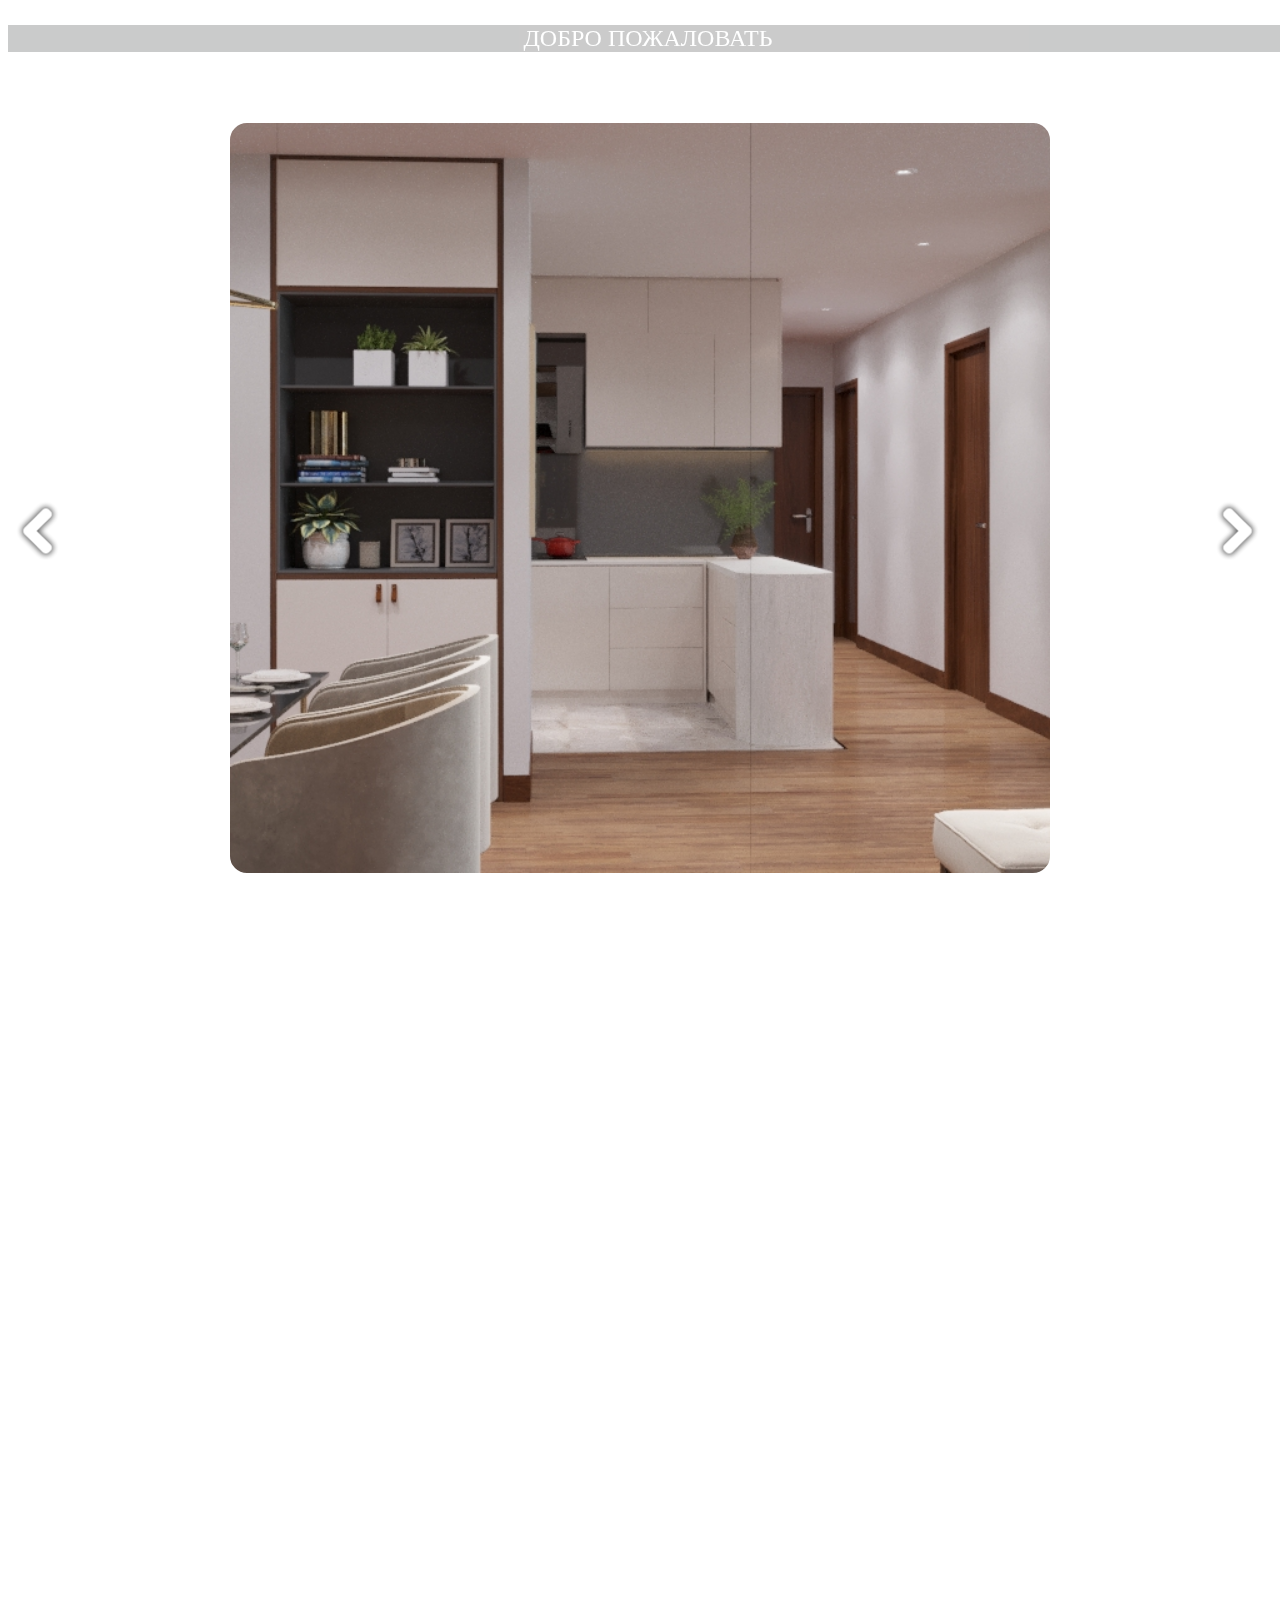
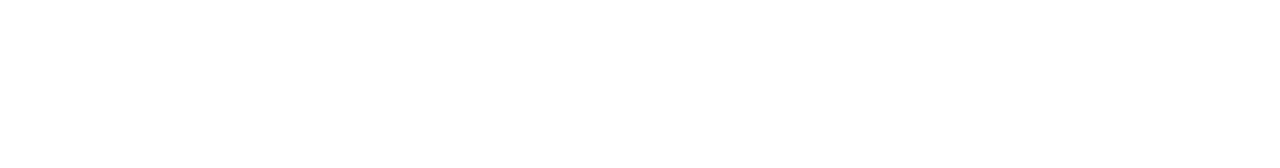
==== gallery/index.html @ bd550adb "Add files via upload" ====
﻿<html style="
    background: url(http://img.netbian.com/file/20120216/1760d0e38c7d7136f4a77739a59f8e5a.jpg);
    background-size: cover;
    background-attachment: fixed;
    background-position-x: 1800px;
    background-position-y: 100;
"><head></head>
<body>
<script type="text/javascript" src="js/jquery.js"></script>
    <script type="text/javascript" src="js/3deye.min.js"></script>
    <script type="text/javascript" src="js/main.js"></script>
    <script type="text/javascript" src="js/fon.js"></script><div style="
    text-align: center;
    color: white;
    background: #13161747;
    opacity: 0.8;
    position: fixed;
    z-index: 999;
    top: 25;
    margin-left: auto;
    margin-right: auto;
    width: 100vw;
    /* height: 250px; */
    /* border: solid white; */
    font-size: 1.5em;
"> ДОБРО ПОЖАЛОВАТЬ
    </div>
<a href="left.html"> <div style="
    border-radius: 8px;
    color: white;
    float: left;
   
    opacity: 0.8;
    position: fixed;
    cursor: pointer;
    z-index: 999;
    top: 120;
    left: 10;
    margin-right: auto;
    width: 50;
    height: 750px;
    /* border: solid white; */
    font-size: 1.7em;
    padding: 5px;
"> <img src="images/left_arrow.png" height="60px" width="auto" style="
    
   
    position: fixed;
    top: 500;
    
">
    </div>
</a>
<div style="
    color: white;
    float: right;
    border-radius: 8px;
    
    opacity: 0.8;
    position: fixed;
    z-index: 999;
    top: 120;
    right: 10;
    margin-right: auto;
    width: 50;
    height: 750px;
    /* border: solid white; */
    font-size: 1.7em;
    padding: 5px;
"> <img src="images/right_arrow.png" height="60px" width="auto" style="
    
   
    position: fixed;
    top: 500;
    
">
    </div>
<div id="Bgrnd" style="background: url(&quot;https://3dmultimedia.github.io/images/1.jpg&quot;) center center / cover; height: 750px; width: 820px; margin-left: auto; margin-right: auto; margin-top: 120px; border-radius: 20px; border: solid white;"><div id="VCc" style="height:100%;width:100%;" class=""></div><img src="https://3dmultimedia.github.io/images/2.jpg" style="display:none;"><img src="https://3dmultimedia.github.io/images/3.jpg" style="display:none;"><img src="https://3dmultimedia.github.io/images/4.jpg" style="display:none;"><img src="https://3dmultimedia.github.io/images/5.jpg" style="display:none;"><img src="https://3dmultimedia.github.io/images/6.jpg" style="display:none;"><img src="https://3dmultimedia.github.io/images/7.jpg" style="display:none;"><img src="https://3dmultimedia.github.io/images/8.jpg" style="display:none;"><img src="https://3dmultimedia.github.io/images/9.jpg" style="display:none;"><img src="https://3dmultimedia.github.io/images/10.jpg" style="display:none;"><img src="https://3dmultimedia.github.io/images/11.jpg" style="display:none;"><img src="https://3dmultimedia.github.io/images/12.jpg" style="display:none;"><img src="https://3dmultimedia.github.io/images/13.jpg" style="display:none;"><img src="https://3dmultimedia.github.io/images/14.jpg" style="display:none;"><img src="https://3dmultimedia.github.io/images/15.jpg" style="display:none;"><img src="https://3dmultimedia.github.io/images/16.jpg" style="display:none;"><img src="https://3dmultimedia.github.io/images/17.jpg" style="display:none;"><img src="https://3dmultimedia.github.io/images/18.jpg" style="display:none;"><img src="https://3dmultimedia.github.io/images/19.jpg" style="display:none;"><img src="https://3dmultimedia.github.io/images/20.jpg" style="display:none;"><img src="https://3dmultimedia.github.io/images/21.jpg" style="display:none;"><img src="https://3dmultimedia.github.io/images/22.jpg" style="display:none;"><img src="https://3dmultimedia.github.io/images/23.jpg" style="display:none;"><img src="https://3dmultimedia.github.io/images/24.jpg" style="display:none;"><img src="https://3dmultimedia.github.io/images/25.jpg" style="display:none;"></div>

<div id="VCc" style="height:100%;width:100%;" class=""></div>


<style type="text/css">.onLoadingDiv{background-color:#00FF00;opacity:0.5;text-align:center;font-size:2em;font:color:#000000;}</style><style type="text/css">.onLoadingDiv{background-color:#00FF00;opacity:0.5;text-align:center;font-size:2em;font:color:#000000;}</style><style type="text/css">.onLoadingDiv{background-color:#00FF00;opacity:0.5;text-align:center;font-size:2em;font:color:#000000;}</style><style type="text/css">.onLoadingDiv{background-color:#00FF00;opacity:0.5;text-align:center;font-size:2em;font:color:#000000;}</style><style type="text/css">.onLoadingDiv{background-color:#00FF00;opacity:0.5;text-align:center;font-size:2em;font:color:#000000;}</style><style type="text/css">.onLoadingDiv{background-color:#00FF00;opacity:0.5;text-align:center;font-size:2em;font:color:#000000;}</style><style type="text/css">.onLoadingDiv{background-color:#00FF00;opacity:0.5;text-align:center;font-size:2em;font:color:#000000;}</style><style type="text/css">.onLoadingDiv{background-color:#00FF00;opacity:0.5;text-align:center;font-size:2em;font:color:#000000;}</style><style type="text/css">.onLoadingDiv{background-color:#00FF00;opacity:0.5;text-align:center;font-size:2em;font:color:#000000;}</style><style type="text/css">.onLoadingDiv{background-color:#00FF00;opacity:0.5;text-align:center;font-size:2em;font:color:#000000;}</style><style type="text/css">.onLoadingDiv{background-color:#00FF00;opacity:0.5;text-align:center;font-size:2em;font:color:#000000;}</style><style type="text/css">.onLoadingDiv{background-color:#00FF00;opacity:0.5;text-align:center;font-size:2em;font:color:#000000;}</style><style type="text/css">.onLoadingDiv{background-color:#00FF00;opacity:0.5;text-align:center;font-size:2em;font:color:#000000;}</style><style type="text/css">.onLoadingDiv{background-color:#00FF00;opacity:0.5;text-align:center;font-size:2em;font:color:#000000;}</style><style type="text/css">.onLoadingDiv{background-color:#00FF00;opacity:0.5;text-align:center;font-size:2em;font:color:#000000;}</style><style type="text/css">.onLoadingDiv{background-color:#00FF00;opacity:0.5;text-align:center;font-size:2em;font:color:#000000;}</style><style type="text/css">.onLoadingDiv{background-color:#00FF00;opacity:0.5;text-align:center;font-size:2em;font:color:#000000;}</style><style type="text/css">.onLoadingDiv{background-color:#00FF00;opacity:0.5;text-align:center;font-size:2em;font:color:#000000;}</style><style type="text/css">.onLoadingDiv{background-color:#00FF00;opacity:0.5;text-align:center;font-size:2em;font:color:#000000;}</style><style type="text/css">.onLoadingDiv{background-color:#00FF00;opacity:0.5;text-align:center;font-size:2em;font:color:#000000;}</style><style type="text/css">.onLoadingDiv{background-color:#00FF00;opacity:0.5;text-align:center;font-size:2em;font:color:#000000;}</style><style type="text/css">.onLoadingDiv{background-color:#00FF00;opacity:0.5;text-align:center;font-size:2em;font:color:#000000;}</style></body><style type="text/css">.onLoadingDiv{background-color:#00FF00;opacity:0.5;text-align:center;font-size:2em;font:color:#000000;}</style><style type="text/css">.onLoadingDiv{background-color:#00FF00;opacity:0.5;text-align:center;font-size:2em;font:color:#000000;}</style></html>
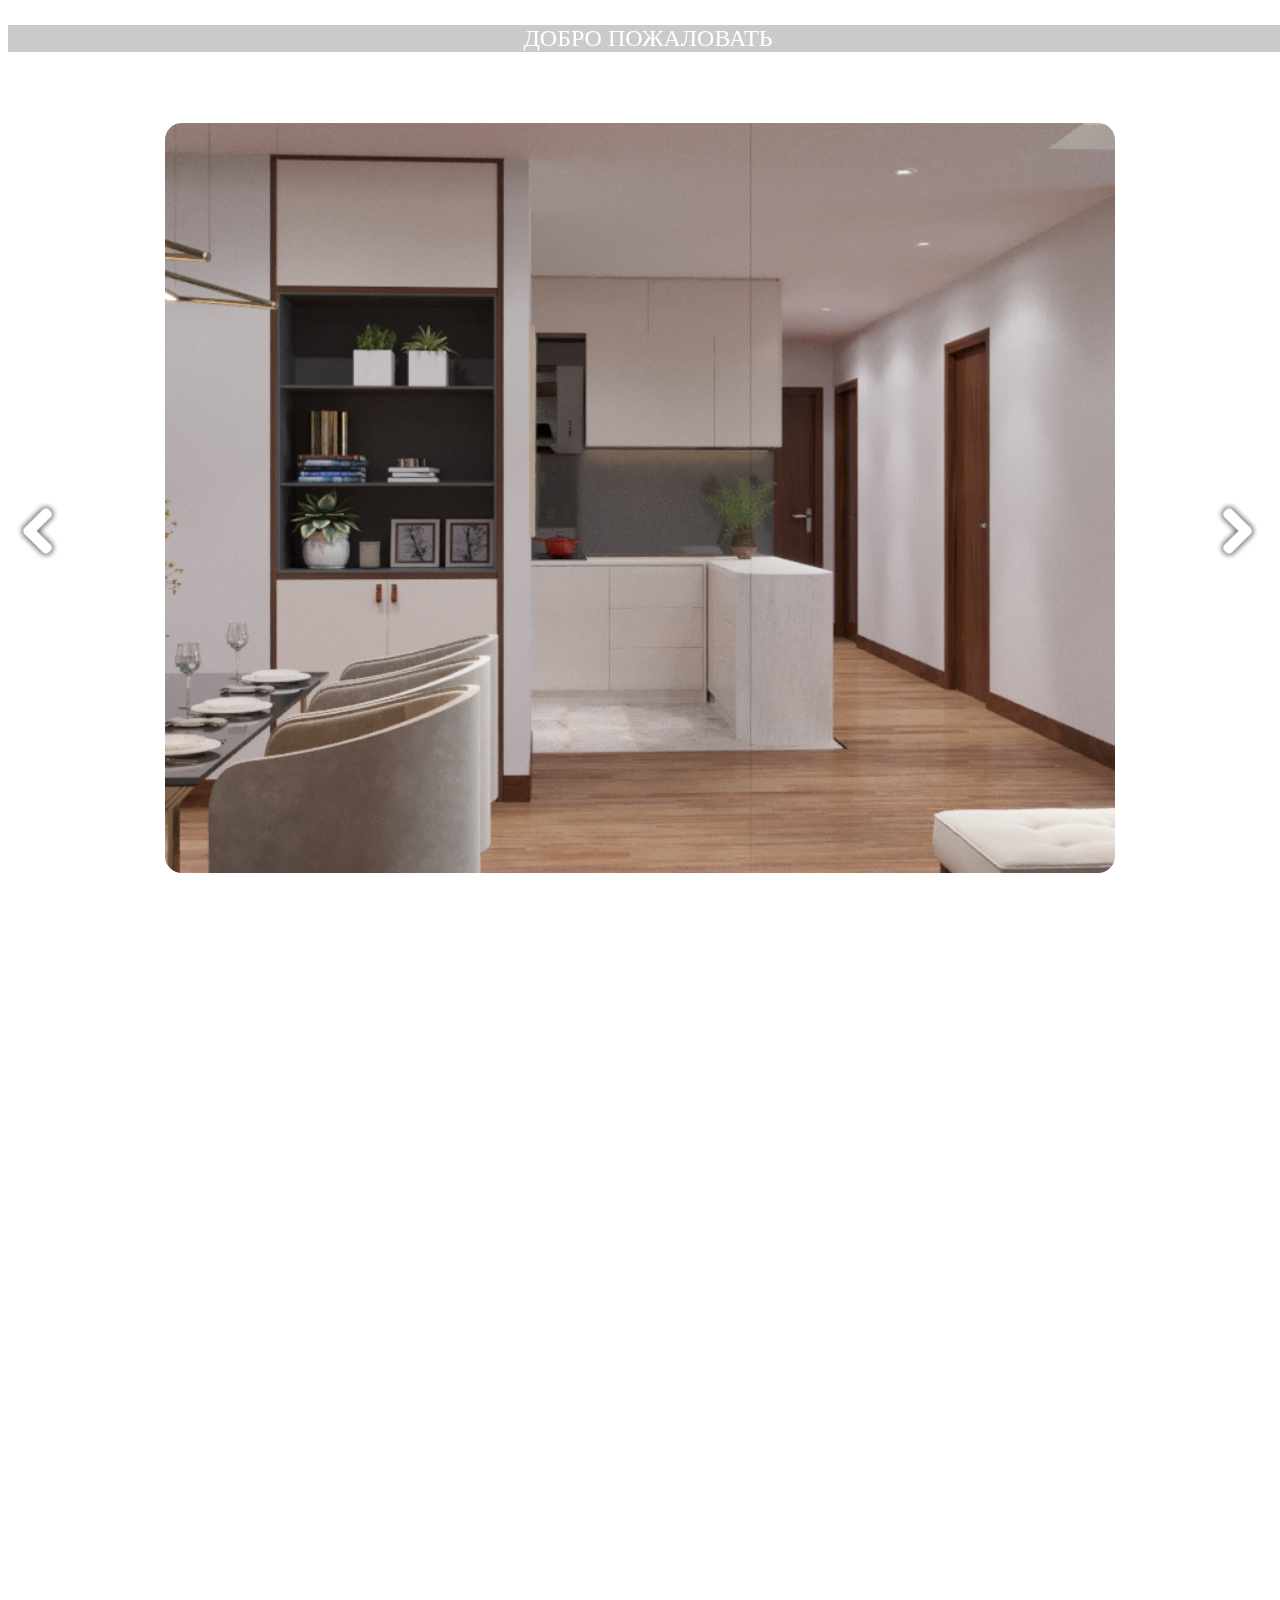
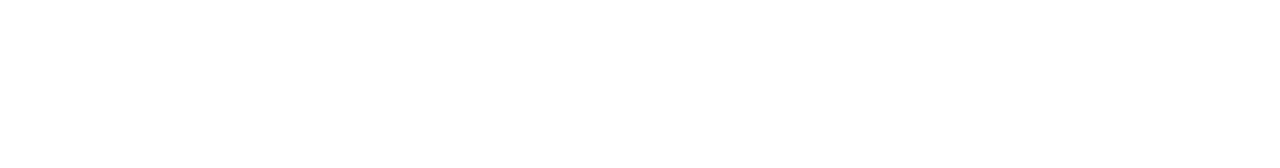
==== commit e84e3561: "Add files via upload" ====
--- a/gallery/index.html
+++ b/gallery/index.html
@@ -1,9 +1,8 @@
 ﻿<html style="
-    background: url(http://img.netbian.com/file/20120216/1760d0e38c7d7136f4a77739a59f8e5a.jpg);
+    background: url(https://s1.1zoom.ru/big3/51/Mountains_Sunrises_and_sunsets_Mug_Vapor_Sun_531363_4252x2883.jpg);
     background-size: cover;
     background-attachment: fixed;
-    background-position-x: 1800px;
-    background-position-y: 100;
+    background-position: center;
 "><head></head>
 <body>
 <script type="text/javascript" src="js/jquery.js"></script>
@@ -75,9 +74,9 @@
     
 ">
     </div>
-<div id="Bgrnd" style="background: url(&quot;https://3dmultimedia.github.io/images/1.jpg&quot;) center center / cover; height: 750px; width: 820px; margin-left: auto; margin-right: auto; margin-top: 120px; border-radius: 20px; border: solid white;"><div id="VCc" style="height:100%;width:100%;" class=""></div><img src="https://3dmultimedia.github.io/images/2.jpg" style="display:none;"><img src="https://3dmultimedia.github.io/images/3.jpg" style="display:none;"><img src="https://3dmultimedia.github.io/images/4.jpg" style="display:none;"><img src="https://3dmultimedia.github.io/images/5.jpg" style="display:none;"><img src="https://3dmultimedia.github.io/images/6.jpg" style="display:none;"><img src="https://3dmultimedia.github.io/images/7.jpg" style="display:none;"><img src="https://3dmultimedia.github.io/images/8.jpg" style="display:none;"><img src="https://3dmultimedia.github.io/images/9.jpg" style="display:none;"><img src="https://3dmultimedia.github.io/images/10.jpg" style="display:none;"><img src="https://3dmultimedia.github.io/images/11.jpg" style="display:none;"><img src="https://3dmultimedia.github.io/images/12.jpg" style="display:none;"><img src="https://3dmultimedia.github.io/images/13.jpg" style="display:none;"><img src="https://3dmultimedia.github.io/images/14.jpg" style="display:none;"><img src="https://3dmultimedia.github.io/images/15.jpg" style="display:none;"><img src="https://3dmultimedia.github.io/images/16.jpg" style="display:none;"><img src="https://3dmultimedia.github.io/images/17.jpg" style="display:none;"><img src="https://3dmultimedia.github.io/images/18.jpg" style="display:none;"><img src="https://3dmultimedia.github.io/images/19.jpg" style="display:none;"><img src="https://3dmultimedia.github.io/images/20.jpg" style="display:none;"><img src="https://3dmultimedia.github.io/images/21.jpg" style="display:none;"><img src="https://3dmultimedia.github.io/images/22.jpg" style="display:none;"><img src="https://3dmultimedia.github.io/images/23.jpg" style="display:none;"><img src="https://3dmultimedia.github.io/images/24.jpg" style="display:none;"><img src="https://3dmultimedia.github.io/images/25.jpg" style="display:none;"></div>
+<div id="Bgrnd" style="background: url(&quot;https://3dmultimedia.github.io/images/1.jpg&quot;) center center / cover;height: 750px;width: 950px;margin-left: auto;margin-right: auto;margin-top: 120px;border-radius: 20px;border: solid white;"><div id="VCc" style="height:100%;width:100%;" class=""></div><img src="https://3dmultimedia.github.io/images/2.jpg" style="display:none;"><img src="https://3dmultimedia.github.io/images/3.jpg" style="display:none;"><img src="https://3dmultimedia.github.io/images/4.jpg" style="display:none;"><img src="https://3dmultimedia.github.io/images/5.jpg" style="display:none;"><img src="https://3dmultimedia.github.io/images/6.jpg" style="display:none;"><img src="https://3dmultimedia.github.io/images/7.jpg" style="display:none;"><img src="https://3dmultimedia.github.io/images/8.jpg" style="display:none;"><img src="https://3dmultimedia.github.io/images/9.jpg" style="display:none;"><img src="https://3dmultimedia.github.io/images/10.jpg" style="display:none;"><img src="https://3dmultimedia.github.io/images/11.jpg" style="display:none;"><img src="https://3dmultimedia.github.io/images/12.jpg" style="display:none;"><img src="https://3dmultimedia.github.io/images/13.jpg" style="display:none;"><img src="https://3dmultimedia.github.io/images/14.jpg" style="display:none;"><img src="https://3dmultimedia.github.io/images/15.jpg" style="display:none;"><img src="https://3dmultimedia.github.io/images/16.jpg" style="display:none;"><img src="https://3dmultimedia.github.io/images/17.jpg" style="display:none;"><img src="https://3dmultimedia.github.io/images/18.jpg" style="display:none;"><img src="https://3dmultimedia.github.io/images/19.jpg" style="display:none;"><img src="https://3dmultimedia.github.io/images/20.jpg" style="display:none;"><img src="https://3dmultimedia.github.io/images/21.jpg" style="display:none;"><img src="https://3dmultimedia.github.io/images/22.jpg" style="display:none;"><img src="https://3dmultimedia.github.io/images/23.jpg" style="display:none;"><img src="https://3dmultimedia.github.io/images/24.jpg" style="display:none;"><img src="https://3dmultimedia.github.io/images/25.jpg" style="display:none;"></div>
 
 <div id="VCc" style="height:100%;width:100%;" class=""></div>
 
 
-<style type="text/css">.onLoadingDiv{background-color:#00FF00;opacity:0.5;text-align:center;font-size:2em;font:color:#000000;}</style><style type="text/css">.onLoadingDiv{background-color:#00FF00;opacity:0.5;text-align:center;font-size:2em;font:color:#000000;}</style><style type="text/css">.onLoadingDiv{background-color:#00FF00;opacity:0.5;text-align:center;font-size:2em;font:color:#000000;}</style><style type="text/css">.onLoadingDiv{background-color:#00FF00;opacity:0.5;text-align:center;font-size:2em;font:color:#000000;}</style><style type="text/css">.onLoadingDiv{background-color:#00FF00;opacity:0.5;text-align:center;font-size:2em;font:color:#000000;}</style><style type="text/css">.onLoadingDiv{background-color:#00FF00;opacity:0.5;text-align:center;font-size:2em;font:color:#000000;}</style><style type="text/css">.onLoadingDiv{background-color:#00FF00;opacity:0.5;text-align:center;font-size:2em;font:color:#000000;}</style><style type="text/css">.onLoadingDiv{background-color:#00FF00;opacity:0.5;text-align:center;font-size:2em;font:color:#000000;}</style><style type="text/css">.onLoadingDiv{background-color:#00FF00;opacity:0.5;text-align:center;font-size:2em;font:color:#000000;}</style><style type="text/css">.onLoadingDiv{background-color:#00FF00;opacity:0.5;text-align:center;font-size:2em;font:color:#000000;}</style><style type="text/css">.onLoadingDiv{background-color:#00FF00;opacity:0.5;text-align:center;font-size:2em;font:color:#000000;}</style><style type="text/css">.onLoadingDiv{background-color:#00FF00;opacity:0.5;text-align:center;font-size:2em;font:color:#000000;}</style><style type="text/css">.onLoadingDiv{background-color:#00FF00;opacity:0.5;text-align:center;font-size:2em;font:color:#000000;}</style><style type="text/css">.onLoadingDiv{background-color:#00FF00;opacity:0.5;text-align:center;font-size:2em;font:color:#000000;}</style><style type="text/css">.onLoadingDiv{background-color:#00FF00;opacity:0.5;text-align:center;font-size:2em;font:color:#000000;}</style><style type="text/css">.onLoadingDiv{background-color:#00FF00;opacity:0.5;text-align:center;font-size:2em;font:color:#000000;}</style><style type="text/css">.onLoadingDiv{background-color:#00FF00;opacity:0.5;text-align:center;font-size:2em;font:color:#000000;}</style><style type="text/css">.onLoadingDiv{background-color:#00FF00;opacity:0.5;text-align:center;font-size:2em;font:color:#000000;}</style><style type="text/css">.onLoadingDiv{background-color:#00FF00;opacity:0.5;text-align:center;font-size:2em;font:color:#000000;}</style><style type="text/css">.onLoadingDiv{background-color:#00FF00;opacity:0.5;text-align:center;font-size:2em;font:color:#000000;}</style><style type="text/css">.onLoadingDiv{background-color:#00FF00;opacity:0.5;text-align:center;font-size:2em;font:color:#000000;}</style><style type="text/css">.onLoadingDiv{background-color:#00FF00;opacity:0.5;text-align:center;font-size:2em;font:color:#000000;}</style></body><style type="text/css">.onLoadingDiv{background-color:#00FF00;opacity:0.5;text-align:center;font-size:2em;font:color:#000000;}</style><style type="text/css">.onLoadingDiv{background-color:#00FF00;opacity:0.5;text-align:center;font-size:2em;font:color:#000000;}</style></html>+<style type="text/css">.onLoadingDiv{background-color:#00FF00;opacity:0.5;text-align:center;font-size:2em;font:color:#000000;}</style><style type="text/css">.onLoadingDiv{background-color:#00FF00;opacity:0.5;text-align:center;font-size:2em;font:color:#000000;}</style><style type="text/css">.onLoadingDiv{background-color:#00FF00;opacity:0.5;text-align:center;font-size:2em;font:color:#000000;}</style><style type="text/css">.onLoadingDiv{background-color:#00FF00;opacity:0.5;text-align:center;font-size:2em;font:color:#000000;}</style><style type="text/css">.onLoadingDiv{background-color:#00FF00;opacity:0.5;text-align:center;font-size:2em;font:color:#000000;}</style><style type="text/css">.onLoadingDiv{background-color:#00FF00;opacity:0.5;text-align:center;font-size:2em;font:color:#000000;}</style><style type="text/css">.onLoadingDiv{background-color:#00FF00;opacity:0.5;text-align:center;font-size:2em;font:color:#000000;}</style><style type="text/css">.onLoadingDiv{background-color:#00FF00;opacity:0.5;text-align:center;font-size:2em;font:color:#000000;}</style><style type="text/css">.onLoadingDiv{background-color:#00FF00;opacity:0.5;text-align:center;font-size:2em;font:color:#000000;}</style><style type="text/css">.onLoadingDiv{background-color:#00FF00;opacity:0.5;text-align:center;font-size:2em;font:color:#000000;}</style><style type="text/css">.onLoadingDiv{background-color:#00FF00;opacity:0.5;text-align:center;font-size:2em;font:color:#000000;}</style><style type="text/css">.onLoadingDiv{background-color:#00FF00;opacity:0.5;text-align:center;font-size:2em;font:color:#000000;}</style><style type="text/css">.onLoadingDiv{background-color:#00FF00;opacity:0.5;text-align:center;font-size:2em;font:color:#000000;}</style><style type="text/css">.onLoadingDiv{background-color:#00FF00;opacity:0.5;text-align:center;font-size:2em;font:color:#000000;}</style><style type="text/css">.onLoadingDiv{background-color:#00FF00;opacity:0.5;text-align:center;font-size:2em;font:color:#000000;}</style><style type="text/css">.onLoadingDiv{background-color:#00FF00;opacity:0.5;text-align:center;font-size:2em;font:color:#000000;}</style><style type="text/css">.onLoadingDiv{background-color:#00FF00;opacity:0.5;text-align:center;font-size:2em;font:color:#000000;}</style><style type="text/css">.onLoadingDiv{background-color:#00FF00;opacity:0.5;text-align:center;font-size:2em;font:color:#000000;}</style><style type="text/css">.onLoadingDiv{background-color:#00FF00;opacity:0.5;text-align:center;font-size:2em;font:color:#000000;}</style><style type="text/css">.onLoadingDiv{background-color:#00FF00;opacity:0.5;text-align:center;font-size:2em;font:color:#000000;}</style><style type="text/css">.onLoadingDiv{background-color:#00FF00;opacity:0.5;text-align:center;font-size:2em;font:color:#000000;}</style><style type="text/css">.onLoadingDiv{background-color:#00FF00;opacity:0.5;text-align:center;font-size:2em;font:color:#000000;}</style><style type="text/css">.onLoadingDiv{background-color:#00FF00;opacity:0.5;text-align:center;font-size:2em;font:color:#000000;}</style><style type="text/css">.onLoadingDiv{background-color:#00FF00;opacity:0.5;text-align:center;font-size:2em;font:color:#000000;}</style><style type="text/css">.onLoadingDiv{background-color:#00FF00;opacity:0.5;text-align:center;font-size:2em;font:color:#000000;}</style><style type="text/css">.onLoadingDiv{background-color:#00FF00;opacity:0.5;text-align:center;font-size:2em;font:color:#000000;}</style></body><style type="text/css">.onLoadingDiv{background-color:#00FF00;opacity:0.5;text-align:center;font-size:2em;font:color:#000000;}</style><style type="text/css">.onLoadingDiv{background-color:#00FF00;opacity:0.5;text-align:center;font-size:2em;font:color:#000000;}</style></html>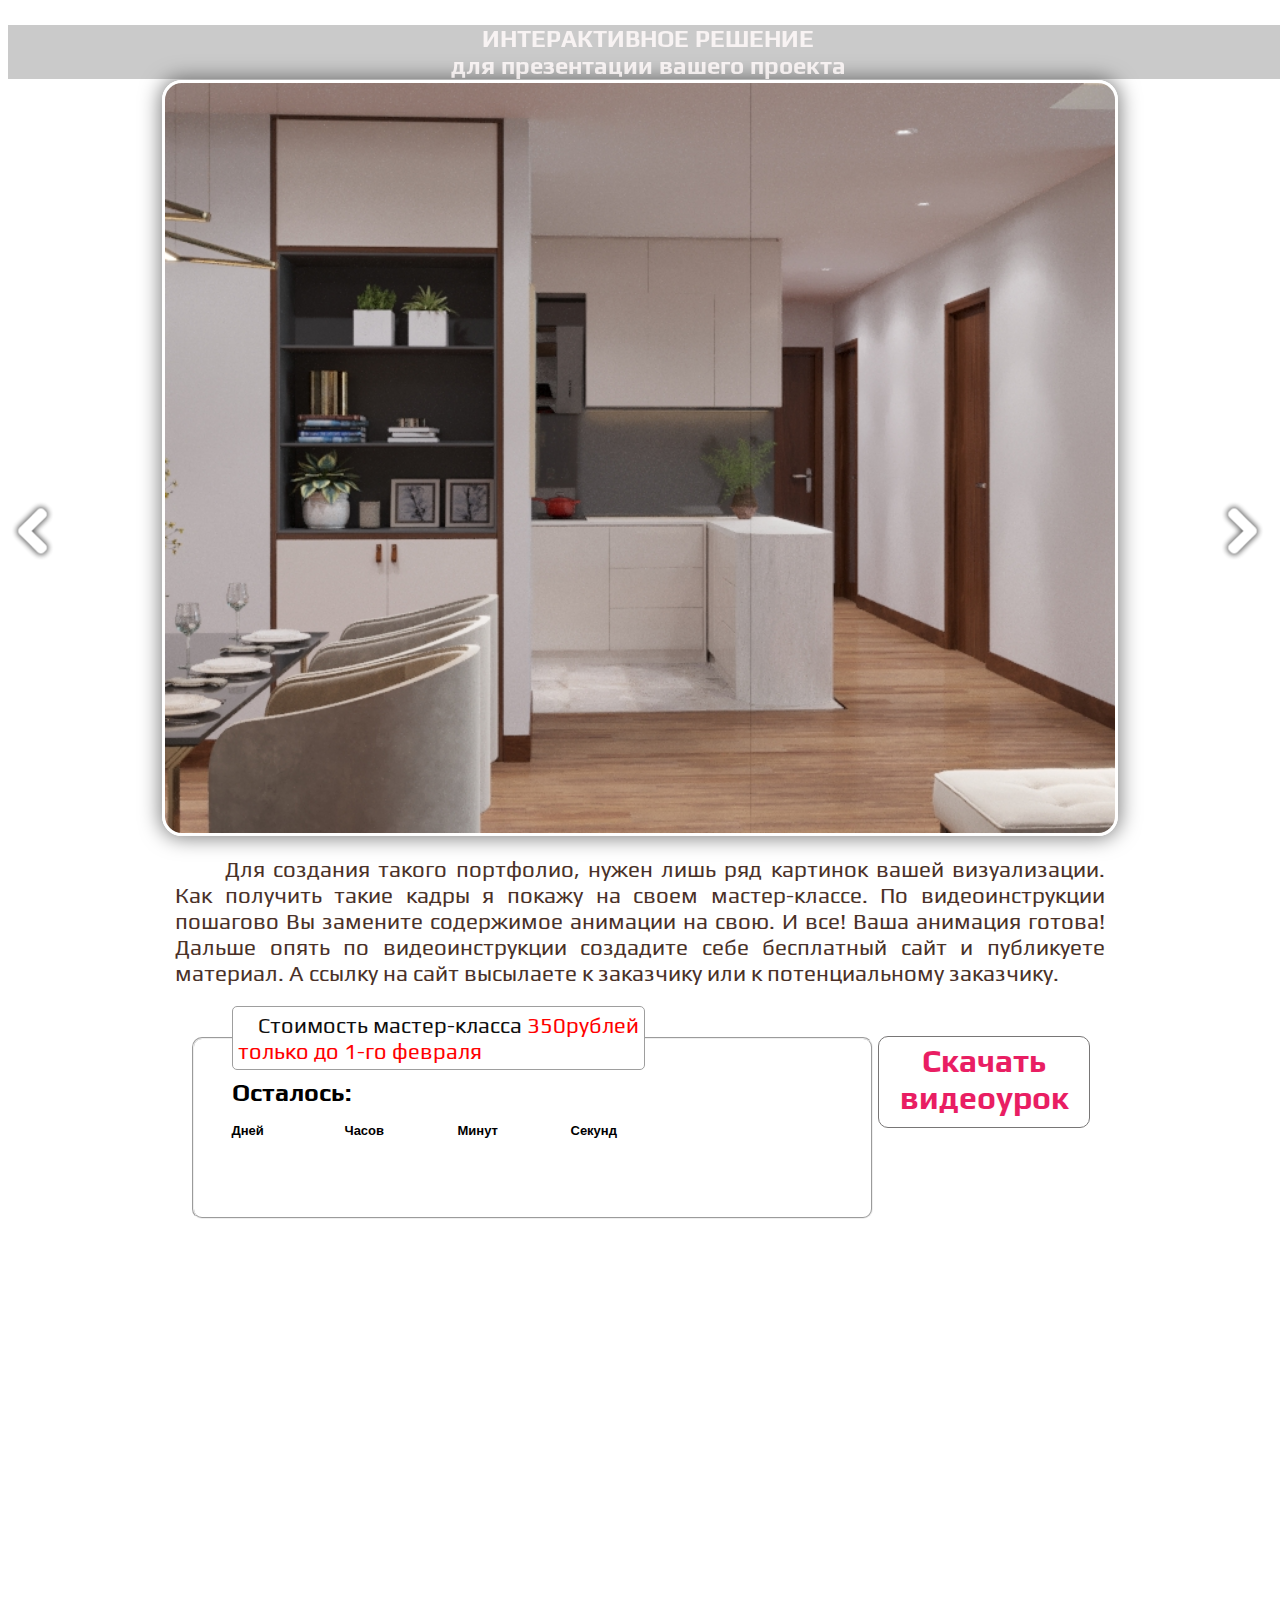
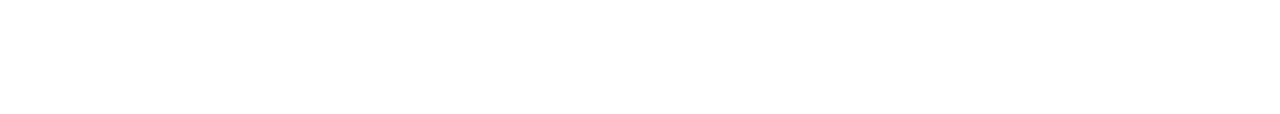
==== commit edc56ef1: "Add files via upload" ====
--- a/gallery/index.html
+++ b/gallery/index.html
@@ -1,18 +1,45 @@
-﻿<html style="
-    background: url(https://s1.1zoom.ru/big3/51/Mountains_Sunrises_and_sunsets_Mug_Vapor_Sun_531363_4252x2883.jpg);
+﻿<html lang="EN" style="
+    background: url(https://fbcd.co/images/products/2a8d09073de214b2a2eba85ddd15f5b6_resize.jpg);
     background-size: cover;
     background-attachment: fixed;
-    background-position: center;
-"><head></head>
+    background-position: right;
+">
+<script type="text/javascript">window["_gaUserPrefs"] = { ioo : function() { return true; } }</script><head>
+<meta charset="UTF8">
+<title>ГАЛЕРЕЯ</title>
+<STYLE>
+.colortext {
+     color: red; /* Красный цвет выделения */
+   }
+  
+</STYLE>
+<link href="https://fonts.googleapis.com/css?family=Play&amp;display=swap" rel="stylesheet">
+<meta http-equiv="Content-Type" content="text/html; charset=UTF-8">
+<link rel="shortcut icon" href="http://www.net-f.ru/favicon.ico" type="image/x-icon">
+
+<script src="https://ajax.googleapis.com/ajax/libs/jquery/3.2.1/jquery.min.js"></script>
+<script src="js/jquery.countdown.js" type="text/javascript"></script>
+<script src="js/jquery.downCount.js" type="text/javascript"></script>
+</head>
 <body>
 <script type="text/javascript" src="js/jquery.js"></script>
     <script type="text/javascript" src="js/3deye.min.js"></script>
+	<script type="text/javascript" src="js/3deye.min2.js"></script>
     <script type="text/javascript" src="js/main.js"></script>
-    <script type="text/javascript" src="js/fon.js"></script><div style="
+	<script type="text/javascript" src="js/fon.js"></script>
+    <script type="text/javascript" src="js/exterior.js"></script>
+	<script type="text/javascript" src="js/fastfood.js"></script>
+	<script type="text/javascript" src="js/shopcenter.js"></script>
+	<script src="js/jquery.countdown.js" type="text/javascript"></script>
+    <script src="js/jquery.downCount.js" type="text/javascript"></script>
+	<link href="https://fonts.googleapis.com/css?family=Play&amp;display=swap" rel="stylesheet">
+	<a href="https://3dmultimedia.github.io"><div style="
     text-align: center;
-    color: white;
-    background: #13161747;
-    opacity: 0.8;
+    color: #f7f0f0;
+	background: #32333352;
+    font-family: 'Play', sans-serif;
+    font-weight: bold;
+   	opacity: 0.8;
     position: fixed;
     z-index: 999;
     top: 25;
@@ -22,50 +49,49 @@
     /* height: 250px; */
     /* border: solid white; */
     font-size: 1.5em;
-"> ДОБРО ПОЖАЛОВАТЬ
+"> ИНТЕРАКТИВНОЕ РЕШЕНИЕ <BR>для презентации вашего проекта
     </div>
+	</a>
 <a href="left.html"> <div style="
-    border-radius: 8px;
+    border-radius: 7px;
     color: white;
     float: left;
-   
     opacity: 0.8;
     position: fixed;
     cursor: pointer;
     z-index: 999;
-    top: 120;
+    top: 150;
     left: 10;
     margin-right: auto;
     width: 50;
     height: 750px;
     /* border: solid white; */
     font-size: 1.7em;
-    padding: 5px;
-"> <img src="images/left_arrow.png" height="60px" width="auto" style="
+    /* padding: 5px; */
+"><img src="images/left_arrow.png" height="60px" width="auto" style="
     
    
     position: fixed;
     top: 500;
     
-">
+"> 
     </div>
-</a>
-<div style="
+	</a>
+<a href="right.html"><div style="
+    border-radius: 7px;
     color: white;
     float: right;
-    border-radius: 8px;
-    
     opacity: 0.8;
     position: fixed;
     z-index: 999;
-    top: 120;
+    top: 150;
     right: 10;
     margin-right: auto;
     width: 50;
     height: 750px;
     /* border: solid white; */
     font-size: 1.7em;
-    padding: 5px;
+    /* padding: 5px; */
 "> <img src="images/right_arrow.png" height="60px" width="auto" style="
     
    
@@ -73,10 +99,105 @@
     top: 500;
     
 ">
-    </div>
-<div id="Bgrnd" style="background: url(&quot;https://3dmultimedia.github.io/images/1.jpg&quot;) center center / cover;height: 750px;width: 950px;margin-left: auto;margin-right: auto;margin-top: 120px;border-radius: 20px;border: solid white;"><div id="VCc" style="height:100%;width:100%;" class=""></div><img src="https://3dmultimedia.github.io/images/2.jpg" style="display:none;"><img src="https://3dmultimedia.github.io/images/3.jpg" style="display:none;"><img src="https://3dmultimedia.github.io/images/4.jpg" style="display:none;"><img src="https://3dmultimedia.github.io/images/5.jpg" style="display:none;"><img src="https://3dmultimedia.github.io/images/6.jpg" style="display:none;"><img src="https://3dmultimedia.github.io/images/7.jpg" style="display:none;"><img src="https://3dmultimedia.github.io/images/8.jpg" style="display:none;"><img src="https://3dmultimedia.github.io/images/9.jpg" style="display:none;"><img src="https://3dmultimedia.github.io/images/10.jpg" style="display:none;"><img src="https://3dmultimedia.github.io/images/11.jpg" style="display:none;"><img src="https://3dmultimedia.github.io/images/12.jpg" style="display:none;"><img src="https://3dmultimedia.github.io/images/13.jpg" style="display:none;"><img src="https://3dmultimedia.github.io/images/14.jpg" style="display:none;"><img src="https://3dmultimedia.github.io/images/15.jpg" style="display:none;"><img src="https://3dmultimedia.github.io/images/16.jpg" style="display:none;"><img src="https://3dmultimedia.github.io/images/17.jpg" style="display:none;"><img src="https://3dmultimedia.github.io/images/18.jpg" style="display:none;"><img src="https://3dmultimedia.github.io/images/19.jpg" style="display:none;"><img src="https://3dmultimedia.github.io/images/20.jpg" style="display:none;"><img src="https://3dmultimedia.github.io/images/21.jpg" style="display:none;"><img src="https://3dmultimedia.github.io/images/22.jpg" style="display:none;"><img src="https://3dmultimedia.github.io/images/23.jpg" style="display:none;"><img src="https://3dmultimedia.github.io/images/24.jpg" style="display:none;"><img src="https://3dmultimedia.github.io/images/25.jpg" style="display:none;"></div>
+    </div> </a>
+<div id="Bgrnd" style="background: url(&quot;images/fastfood/1.jpg&quot;) center center / cover; box-shadow: 0 0 20px 2px rgba(0,0,0,0.5);height: 750px; width: 950px; margin-left: auto; margin-right: auto; margin-top: 80px; border-radius: 20px; border: solid white;"><div id="VCc" style="height:100%;width:100%;" class=""></div><img src="images/fastfood/2.jpg" style="display:none;"><img src="images/fastfood/3.jpg" style="display:none;"><img src="images/fastfood/4.jpg" style="display:none;"><img src="images/fastfood/5.jpg" style="display:none;"><img src="images/fastfood/6.jpg" style="display:none;"><img src="images/fastfood/7.jpg" style="display:none;"><img src="images/fastfood/8.jpg" style="display:none;"><img src="images/fastfood/9.jpg" style="display:none;"><img src="images/fastfood/10.jpg" style="display:none;"><img src="images/fastfood/11.jpg" style="display:none;"><img src="images/fastfood/12.jpg" style="display:none;"><img src="images/fastfood/13.jpg" style="display:none;"><img src="images/fastfood/14.jpg" style="display:none;"><img src="images/fastfood/15.jpg" style="display:none;"><img src="images/fastfood/16.jpg" style="display:none;"><img src="images/fastfood/17.jpg" style="display:none;"><img src="images/fastfood/18.jpg" style="display:none;"><img src="images/fastfood/19.jpg" style="display:none;"><img src="images/fastfood/20.jpg" style="display:none;"><img src="images/fastfood/21.jpg" style="display:none;"><img src="images/fastfood/22.jpg" style="display:none;"><img src="images/fastfood/23.jpg" style="display:none;"><img src="images/fastfood/24.jpg" style="display:none;"><img src="images/fastfood/25.jpg" style="display:none;"><img src="images/fastfood/26.jpg" style="display:none;"><img src="images/fastfood/27.jpg" style="display:none;"><img src="images/fastfood/28.jpg" style="display:none;"><img src="images/fastfood/29.jpg" style="display:none;"><img src="images/fastfood/30.jpg" style="display:none;"><img src="images/fastfood/31.jpg" style="display:none;"><img src="images/fastfood/32.jpg" style="display:none;"><img src="images/fastfood/33.jpg" style="display:none;"><img src="images/fastfood/34.jpg" style="display:none;"><img src="images/fastfood/35.jpg" style="display:none;"><img src="images/fastfood/36.jpg" style="display:none;"><img src="images/fastfood/37.jpg" style="display:none;"><img src="images/fastfood/38.jpg" style="display:none;"><img src="images/fastfood/39.jpg" style="display:none;"><img src="images/fastfood/40.jpg" style="display:none;"></div>
+<div style="
+    height: 150px;
+    width: 930px;
+    border-radius: 10px;
+    /* border: solid white; */
+    margin-top: 10px;
+    margin-left: auto;
+    margin-right: auto;
+    color: #4a3128;
+    background: url(http://www.net-f.ru/primer/bg.jpg);
+    padding: 10px;
+    font-size: 1.4em;
+    font-family: 'Play', sans-serif;
+    text-indent: 50px;
+    text-align: justify;
+    " class=""> Для создания такого портфолио, нужен лишь ряд картинок вашей визуализации. Как получить такие кадры я покажу на своем мастер-классе. По видеоинструкции пошагово Вы замените содержимое анимации на свою. И все! Ваша анимация готова! Дальше опять по видеоинструкции создадите себе бесплатный сайт и публикуете материал. А ссылку на сайт высылаете к заказчику или к потенциальному заказчику.</div>
+	<div style="
+    width: 900px;
+    height: 700px;
+	margin-left: auto;
+    margin-right: auto;
+"><a href="https://3dmultimedia.github.io/#bottom" style="
+    cursor: pointer;
+"><div style="margin-left: 5px;font-size: 2.0em;font-weight: bold;color: #E91E63;cursor: pointer;font-family: 'Play', sans-serif;height: 80px;width: 200px;background: url(http://www.net-f.ru/primer/bg.jpg);border-radius: 10px;border: solid 1px #787676;padding: 5px;position: relative;/* margin-left: auto; *//* margin-right: auto; */margin-bottom: 10;margin-top: 30;text-align: center;vertical-align: middle;float: right;">  Скачать видеоурок </div></a>
+<fieldset style="background: url(&quot;http://www.net-f.ru/primer/bg.jpg&quot;);font-size: 50px;height: 160px;border-radius:10px; margin-top: -10;"><legend style="
+    text-indent: 20;
+    font-size: 22px;
+    font-family: 'Play', sans-serif;
+    background: url(&quot;http://www.net-f.ru/primer/bg.jpg&quot;);
+    color: #0f0f0f;
+    border: solid 1px #9E9E9E;
+    border-radius: 5px;
+    padding: 5;
+">Cтоимость мастер-класса <span class="colortext">350рублей <br>только до 1-го февраля</span></legend>
+<script type="text/javascript">
+// здесь нужная дата в формате гггг-мм-дд чч:мм:сс
+var deadline='2020-02-01 00:00:00';
+var t=Date.parse(deadline)-Date.parse(new Date());
+var seconds = Math.floor((t/1000) % 60);
+var minutes = Math.floor((t/1000/60) % 60);
+var hours = Math.floor((t/(1000*60*60)) % 24);
+var days = Math.floor(t/(1000*60*60*24));
 
-<div id="VCc" style="height:100%;width:100%;" class=""></div>
-
-
-<style type="text/css">.onLoadingDiv{background-color:#00FF00;opacity:0.5;text-align:center;font-size:2em;font:color:#000000;}</style><style type="text/css">.onLoadingDiv{background-color:#00FF00;opacity:0.5;text-align:center;font-size:2em;font:color:#000000;}</style><style type="text/css">.onLoadingDiv{background-color:#00FF00;opacity:0.5;text-align:center;font-size:2em;font:color:#000000;}</style><style type="text/css">.onLoadingDiv{background-color:#00FF00;opacity:0.5;text-align:center;font-size:2em;font:color:#000000;}</style><style type="text/css">.onLoadingDiv{background-color:#00FF00;opacity:0.5;text-align:center;font-size:2em;font:color:#000000;}</style><style type="text/css">.onLoadingDiv{background-color:#00FF00;opacity:0.5;text-align:center;font-size:2em;font:color:#000000;}</style><style type="text/css">.onLoadingDiv{background-color:#00FF00;opacity:0.5;text-align:center;font-size:2em;font:color:#000000;}</style><style type="text/css">.onLoadingDiv{background-color:#00FF00;opacity:0.5;text-align:center;font-size:2em;font:color:#000000;}</style><style type="text/css">.onLoadingDiv{background-color:#00FF00;opacity:0.5;text-align:center;font-size:2em;font:color:#000000;}</style><style type="text/css">.onLoadingDiv{background-color:#00FF00;opacity:0.5;text-align:center;font-size:2em;font:color:#000000;}</style><style type="text/css">.onLoadingDiv{background-color:#00FF00;opacity:0.5;text-align:center;font-size:2em;font:color:#000000;}</style><style type="text/css">.onLoadingDiv{background-color:#00FF00;opacity:0.5;text-align:center;font-size:2em;font:color:#000000;}</style><style type="text/css">.onLoadingDiv{background-color:#00FF00;opacity:0.5;text-align:center;font-size:2em;font:color:#000000;}</style><style type="text/css">.onLoadingDiv{background-color:#00FF00;opacity:0.5;text-align:center;font-size:2em;font:color:#000000;}</style><style type="text/css">.onLoadingDiv{background-color:#00FF00;opacity:0.5;text-align:center;font-size:2em;font:color:#000000;}</style><style type="text/css">.onLoadingDiv{background-color:#00FF00;opacity:0.5;text-align:center;font-size:2em;font:color:#000000;}</style><style type="text/css">.onLoadingDiv{background-color:#00FF00;opacity:0.5;text-align:center;font-size:2em;font:color:#000000;}</style><style type="text/css">.onLoadingDiv{background-color:#00FF00;opacity:0.5;text-align:center;font-size:2em;font:color:#000000;}</style><style type="text/css">.onLoadingDiv{background-color:#00FF00;opacity:0.5;text-align:center;font-size:2em;font:color:#000000;}</style><style type="text/css">.onLoadingDiv{background-color:#00FF00;opacity:0.5;text-align:center;font-size:2em;font:color:#000000;}</style><style type="text/css">.onLoadingDiv{background-color:#00FF00;opacity:0.5;text-align:center;font-size:2em;font:color:#000000;}</style><style type="text/css">.onLoadingDiv{background-color:#00FF00;opacity:0.5;text-align:center;font-size:2em;font:color:#000000;}</style><style type="text/css">.onLoadingDiv{background-color:#00FF00;opacity:0.5;text-align:center;font-size:2em;font:color:#000000;}</style><style type="text/css">.onLoadingDiv{background-color:#00FF00;opacity:0.5;text-align:center;font-size:2em;font:color:#000000;}</style><style type="text/css">.onLoadingDiv{background-color:#00FF00;opacity:0.5;text-align:center;font-size:2em;font:color:#000000;}</style><style type="text/css">.onLoadingDiv{background-color:#00FF00;opacity:0.5;text-align:center;font-size:2em;font:color:#000000;}</style></body><style type="text/css">.onLoadingDiv{background-color:#00FF00;opacity:0.5;text-align:center;font-size:2em;font:color:#000000;}</style><style type="text/css">.onLoadingDiv{background-color:#00FF00;opacity:0.5;text-align:center;font-size:2em;font:color:#000000;}</style></html>+$(function(){
+	$('#counter').countdown({
+		image: 'images/digits2_orange.png',
+		startTime: days+':'+hours+':'+minutes+':'+seconds,
+		timerEnd: function(){
+			$("#tut").html('Таймер завершил свою работу');
+		}
+	});
+});
+</script>
+<div id="layer">
+	<h1 style="
+    margin-top: -10;
+    font-size: 25px;
+    font-family: 'Play', sans-serif;
+">Осталось:</h1>
+	<div id="counter"></div>
+	<div class="desc">
+		<div id="days" style="
+    float: left;
+    font: 13px Arial,Verdana,sans-serif;
+    width: 50px;
+    margin-right: 63px;
+    font-weight: bold;
+    color: #000;
+">Дней</div>
+		<div id="hours"style="
+    float: left;
+    font: 13px Arial,Verdana,sans-serif;
+    width: 50px;
+    margin-right: 63px;
+    font-weight: bold;
+    color: #000;
+">Часов</div>
+<div id="minutes"style="
+    float: left;
+    font: 13px Arial,Verdana,sans-serif;
+    width: 50px;
+    margin-right: 63px;
+    font-weight: bold;
+    color: #000;
+">Минут</div><div id="seconds"style="
+    float: left;
+    font: 13px Arial,Verdana,sans-serif;
+    width: 50px;
+    margin-right: 63px;
+    font-weight: bold;
+    color: #000;
+">Секунд</div>
+	</div>
+	<br style="clear:both;">
+	<span id="tut" style="color:#c70000;"></span>
+</div>
+</fieldset>
+</div>
+</body>
+</html>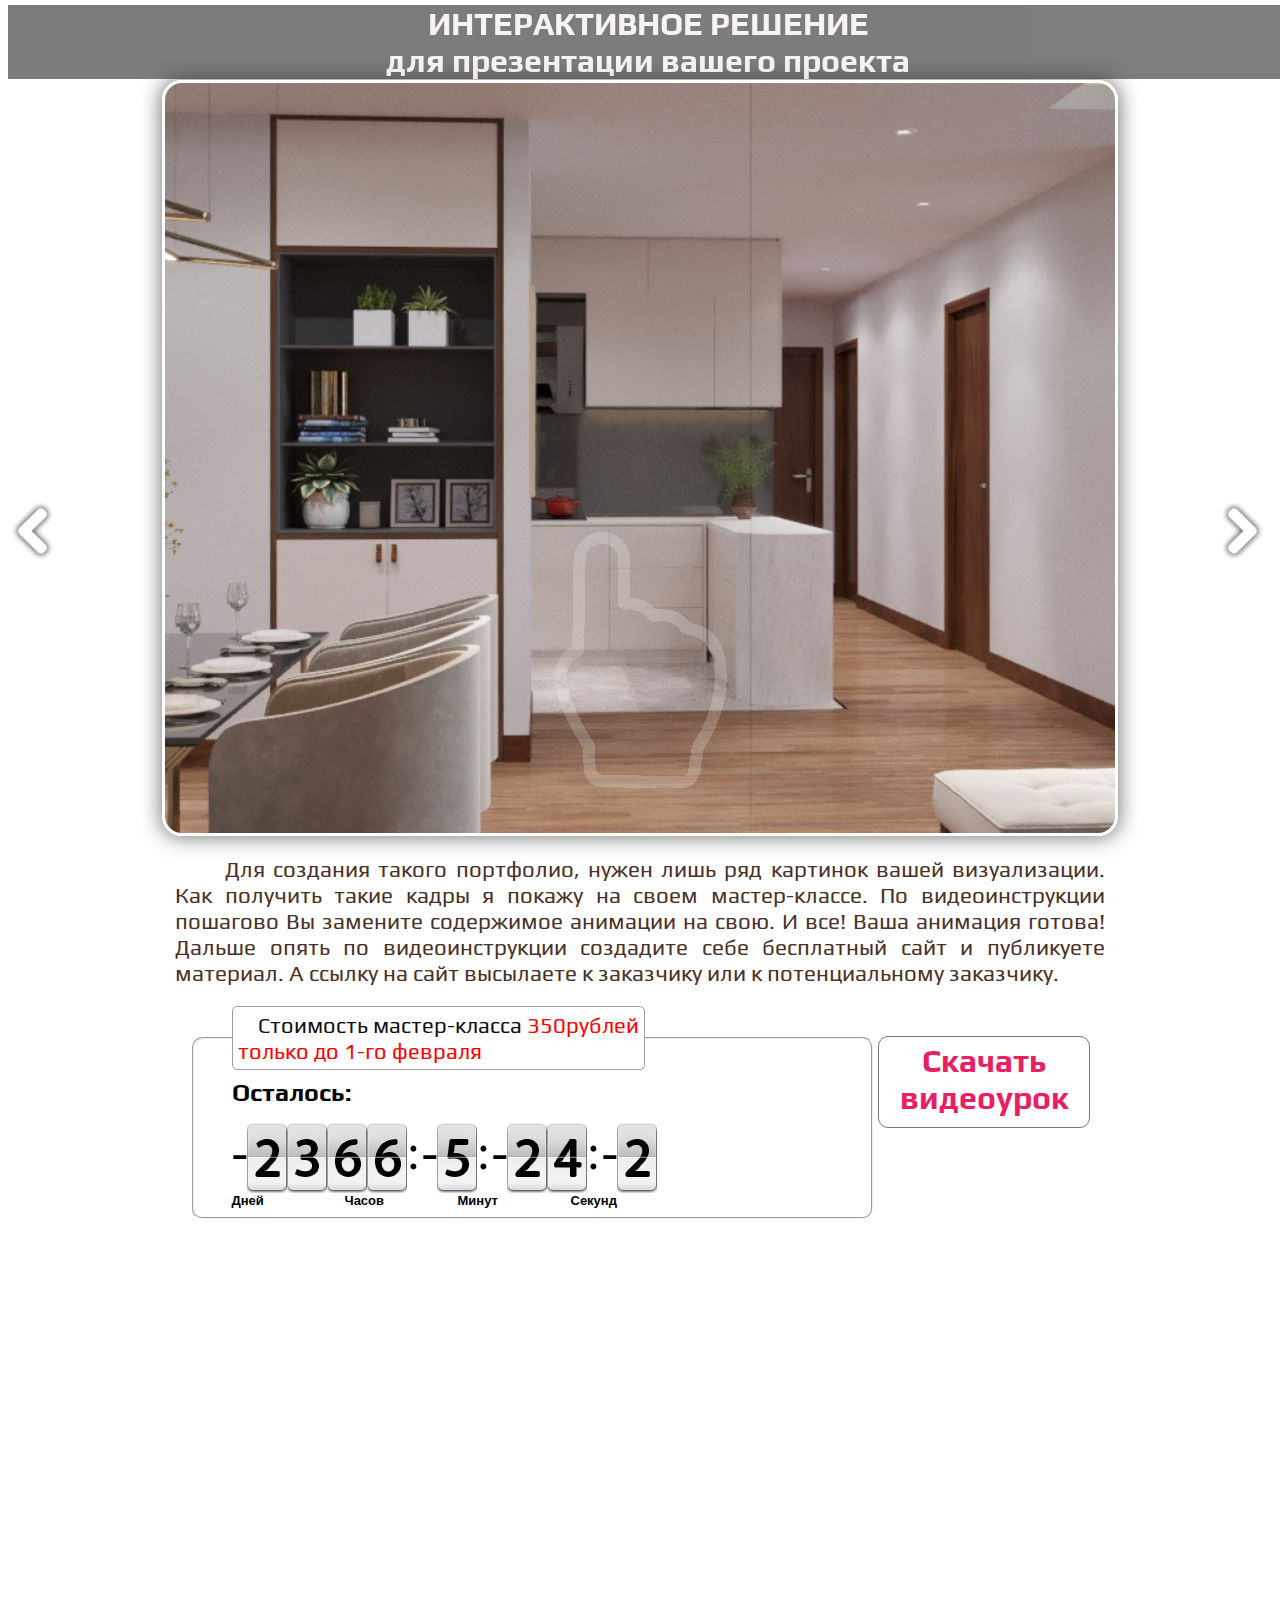
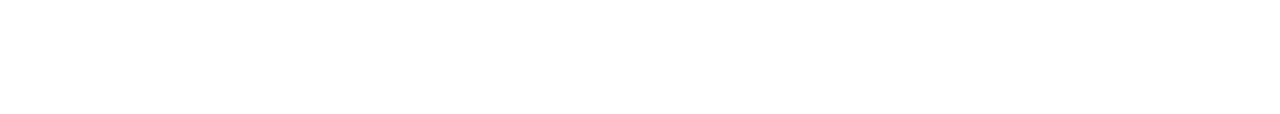
==== commit aad48cca: "Update index.html" ====
--- a/gallery/index.html
+++ b/gallery/index.html
@@ -36,19 +36,19 @@
 	<a href="https://3dmultimedia.github.io"><div style="
     text-align: center;
     color: #f7f0f0;
-	background: #32333352;
+	background: #323333cc;
     font-family: 'Play', sans-serif;
     font-weight: bold;
    	opacity: 0.8;
     position: fixed;
     z-index: 999;
-    top: 25;
+    top: 5;
     margin-left: auto;
     margin-right: auto;
     width: 100vw;
     /* height: 250px; */
     /* border: solid white; */
-    font-size: 1.5em;
+    font-size: 2.0em;
 "> ИНТЕРАКТИВНОЕ РЕШЕНИЕ <BR>для презентации вашего проекта
     </div>
 	</a>
@@ -200,4 +200,4 @@
 </fieldset>
 </div>
 </body>
-</html>+</html>
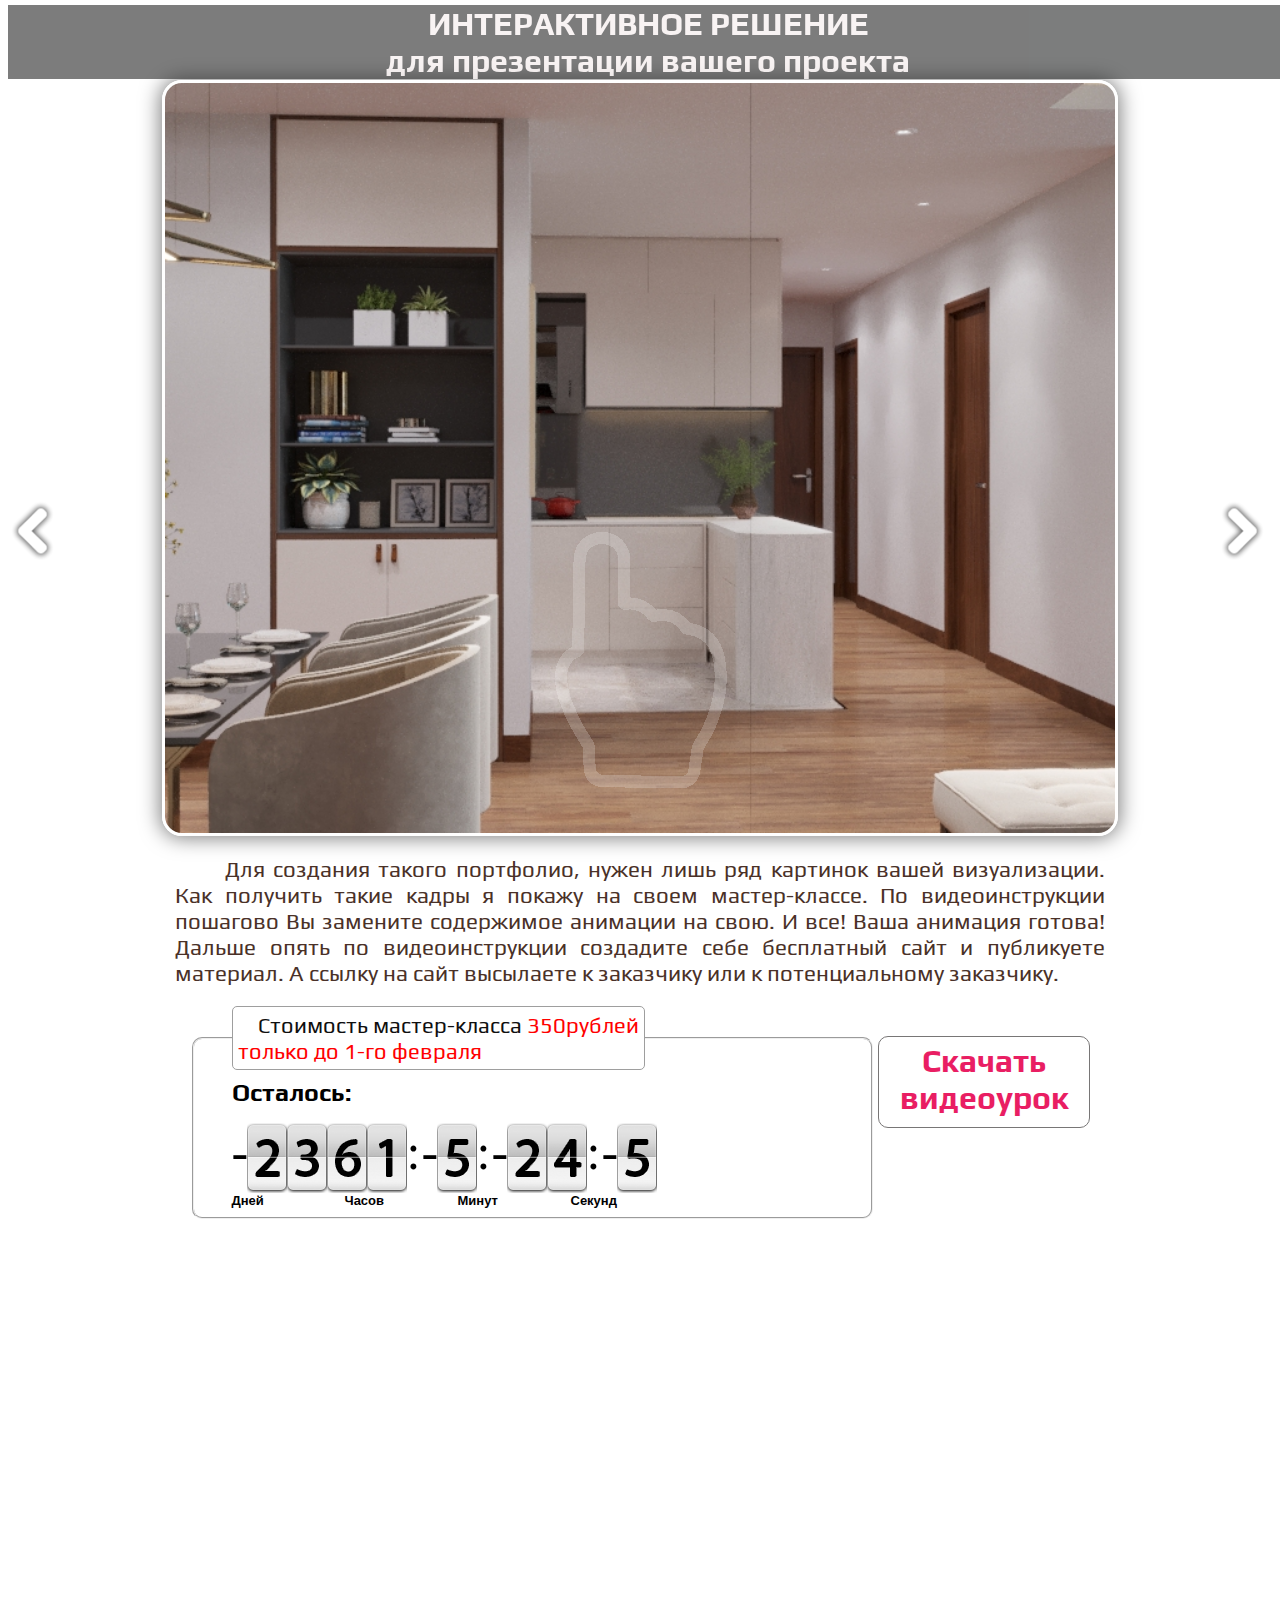
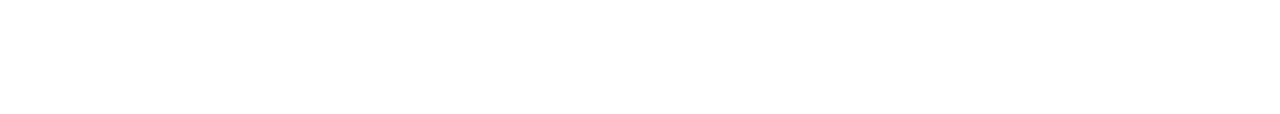
==== commit 1085082e: "Update index.html" ====
--- a/gallery/index.html
+++ b/gallery/index.html
@@ -137,7 +137,7 @@
 ">Cтоимость мастер-класса <span class="colortext">350рублей <br>только до 1-го февраля</span></legend>
 <script type="text/javascript">
 // здесь нужная дата в формате гггг-мм-дд чч:мм:сс
-var deadline='2020-02-01 00:00:00';
+var deadline='2020-02-06 00:00:00';
 var t=Date.parse(deadline)-Date.parse(new Date());
 var seconds = Math.floor((t/1000) % 60);
 var minutes = Math.floor((t/1000/60) % 60);
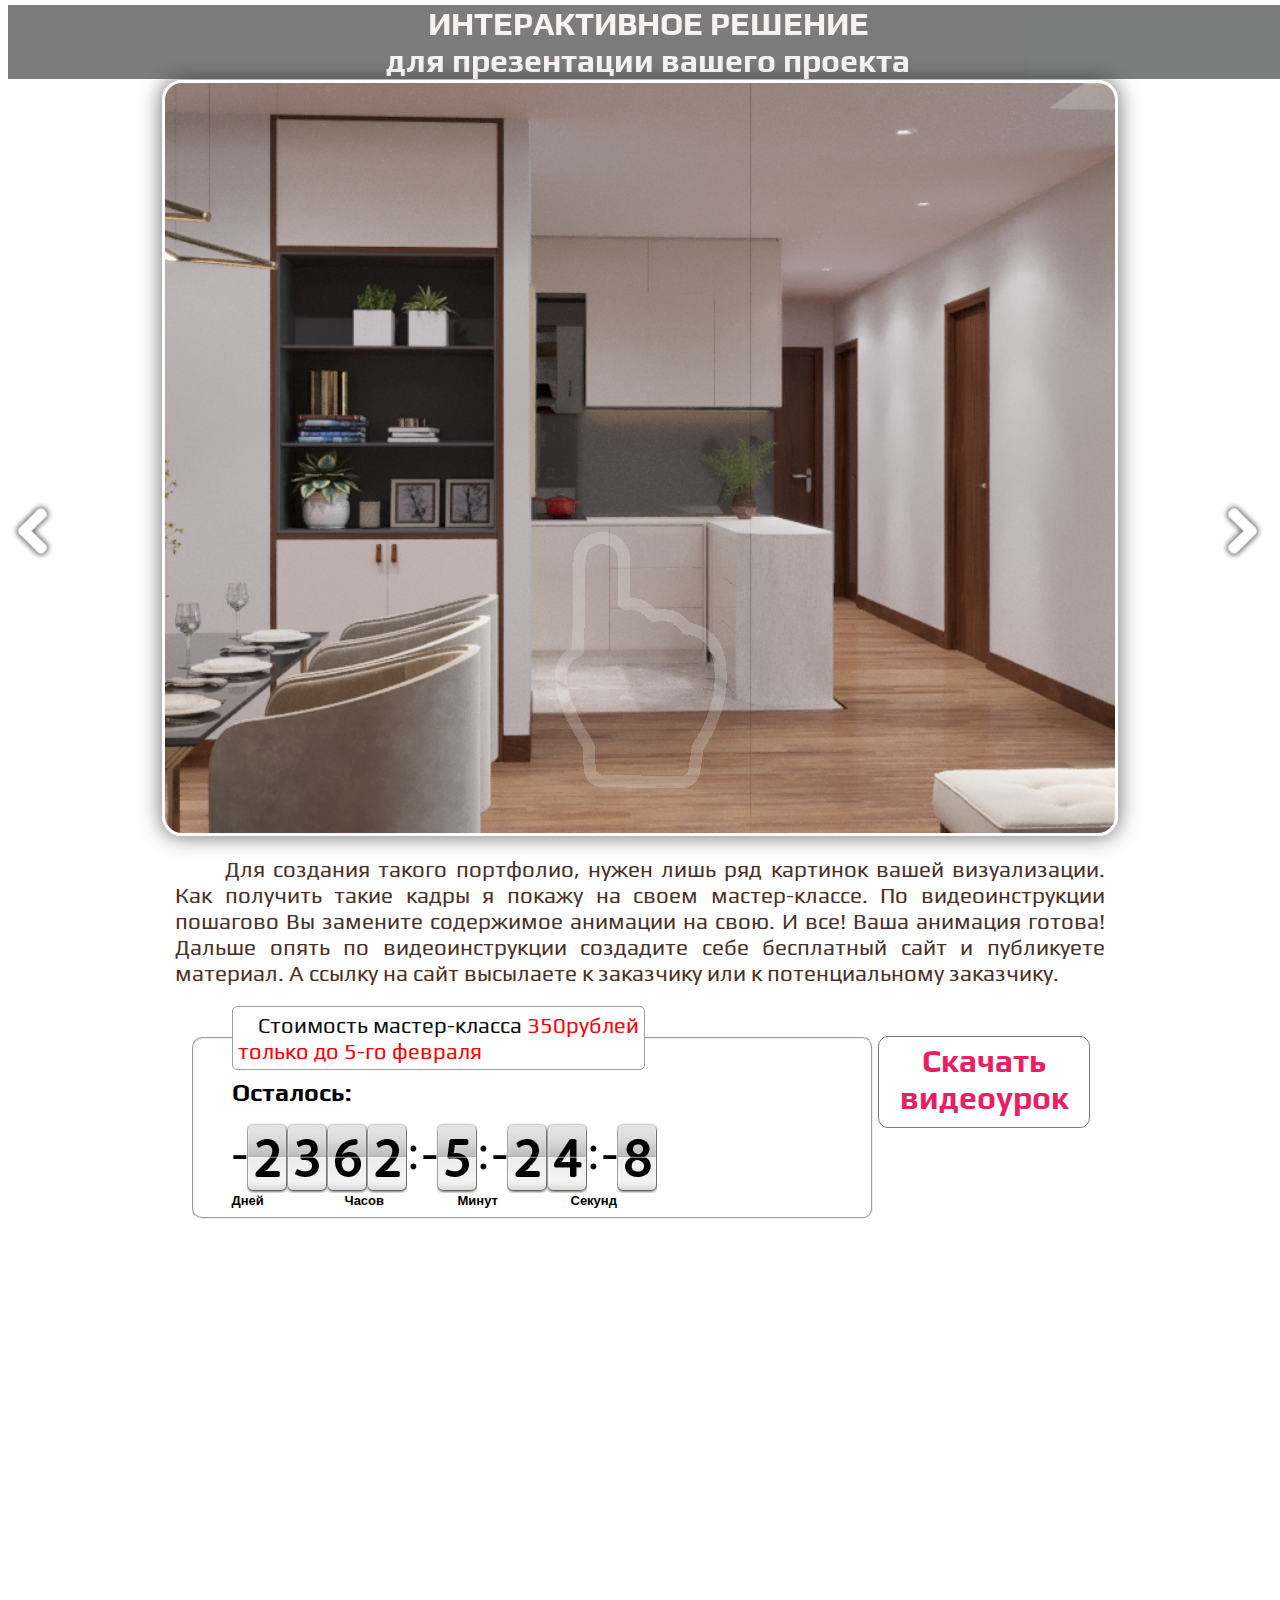
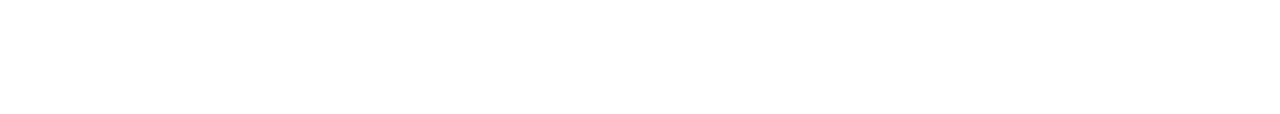
==== commit 5ec90703: "Update index.html" ====
--- a/gallery/index.html
+++ b/gallery/index.html
@@ -134,10 +134,10 @@
     border: solid 1px #9E9E9E;
     border-radius: 5px;
     padding: 5;
-">Cтоимость мастер-класса <span class="colortext">350рублей <br>только до 1-го февраля</span></legend>
+">Cтоимость мастер-класса <span class="colortext">350рублей <br>только до 5-го февраля</span></legend>
 <script type="text/javascript">
 // здесь нужная дата в формате гггг-мм-дд чч:мм:сс
-var deadline='2020-02-06 00:00:00';
+var deadline='2020-02-05 00:00:00';
 var t=Date.parse(deadline)-Date.parse(new Date());
 var seconds = Math.floor((t/1000) % 60);
 var minutes = Math.floor((t/1000/60) % 60);
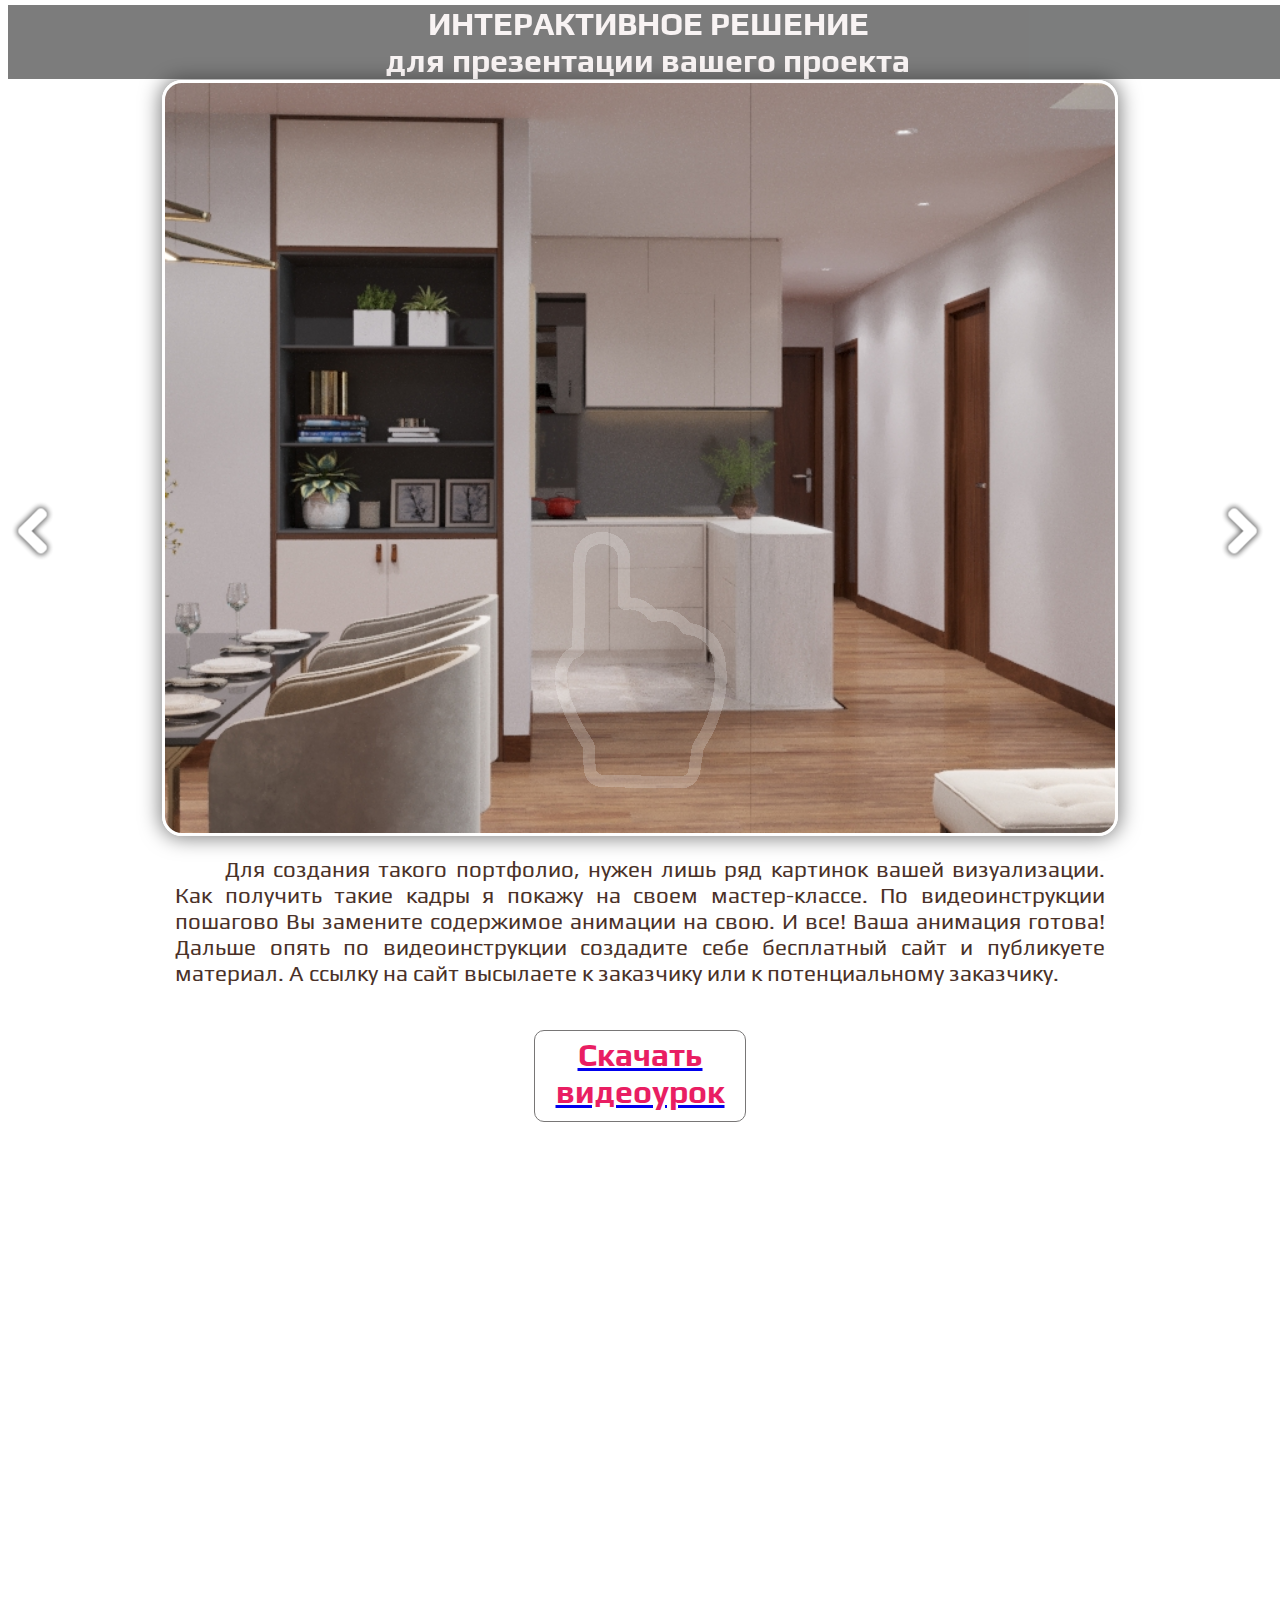
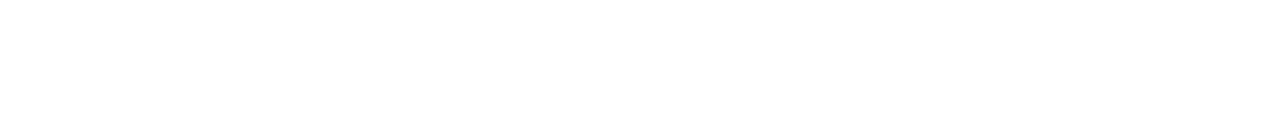
==== commit 2bac658f: "1" ====
--- a/gallery/index.html
+++ b/gallery/index.html
@@ -124,80 +124,7 @@
     margin-right: auto;
 "><a href="https://3dmultimedia.github.io/#bottom" style="
     cursor: pointer;
-"><div style="margin-left: 5px;font-size: 2.0em;font-weight: bold;color: #E91E63;cursor: pointer;font-family: 'Play', sans-serif;height: 80px;width: 200px;background: url(http://www.net-f.ru/primer/bg.jpg);border-radius: 10px;border: solid 1px #787676;padding: 5px;position: relative;/* margin-left: auto; *//* margin-right: auto; */margin-bottom: 10;margin-top: 30;text-align: center;vertical-align: middle;float: right;">  Скачать видеоурок </div></a>
-<fieldset style="background: url(&quot;http://www.net-f.ru/primer/bg.jpg&quot;);font-size: 50px;height: 160px;border-radius:10px; margin-top: -10;"><legend style="
-    text-indent: 20;
-    font-size: 22px;
-    font-family: 'Play', sans-serif;
-    background: url(&quot;http://www.net-f.ru/primer/bg.jpg&quot;);
-    color: #0f0f0f;
-    border: solid 1px #9E9E9E;
-    border-radius: 5px;
-    padding: 5;
-">Cтоимость мастер-класса <span class="colortext">350рублей <br>только до 5-го февраля</span></legend>
-<script type="text/javascript">
-// здесь нужная дата в формате гггг-мм-дд чч:мм:сс
-var deadline='2020-02-05 00:00:00';
-var t=Date.parse(deadline)-Date.parse(new Date());
-var seconds = Math.floor((t/1000) % 60);
-var minutes = Math.floor((t/1000/60) % 60);
-var hours = Math.floor((t/(1000*60*60)) % 24);
-var days = Math.floor(t/(1000*60*60*24));
-
-$(function(){
-	$('#counter').countdown({
-		image: 'images/digits2_orange.png',
-		startTime: days+':'+hours+':'+minutes+':'+seconds,
-		timerEnd: function(){
-			$("#tut").html('Таймер завершил свою работу');
-		}
-	});
-});
-</script>
-<div id="layer">
-	<h1 style="
-    margin-top: -10;
-    font-size: 25px;
-    font-family: 'Play', sans-serif;
-">Осталось:</h1>
-	<div id="counter"></div>
-	<div class="desc">
-		<div id="days" style="
-    float: left;
-    font: 13px Arial,Verdana,sans-serif;
-    width: 50px;
-    margin-right: 63px;
-    font-weight: bold;
-    color: #000;
-">Дней</div>
-		<div id="hours"style="
-    float: left;
-    font: 13px Arial,Verdana,sans-serif;
-    width: 50px;
-    margin-right: 63px;
-    font-weight: bold;
-    color: #000;
-">Часов</div>
-<div id="minutes"style="
-    float: left;
-    font: 13px Arial,Verdana,sans-serif;
-    width: 50px;
-    margin-right: 63px;
-    font-weight: bold;
-    color: #000;
-">Минут</div><div id="seconds"style="
-    float: left;
-    font: 13px Arial,Verdana,sans-serif;
-    width: 50px;
-    margin-right: 63px;
-    font-weight: bold;
-    color: #000;
-">Секунд</div>
-	</div>
-	<br style="clear:both;">
-	<span id="tut" style="color:#c70000;"></span>
-</div>
-</fieldset>
+"><div style="margin-left: 5px;font-size: 2.0em;font-weight: bold;color: #E91E63;cursor: pointer;font-family: 'Play', sans-serif;height: 80px;width: 200px;background: url(http://www.net-f.ru/primer/bg.jpg);border-radius: 10px;border: solid 1px #787676;padding: 5px;position: relative;margin-left: auto;margin-right: auto;margin-bottom: 10;margin-top: 14;text-align: center;vertical-align: middle;/* float: right; */">  Скачать видеоурок </div></a>
 </div>
 </body>
 </html>
